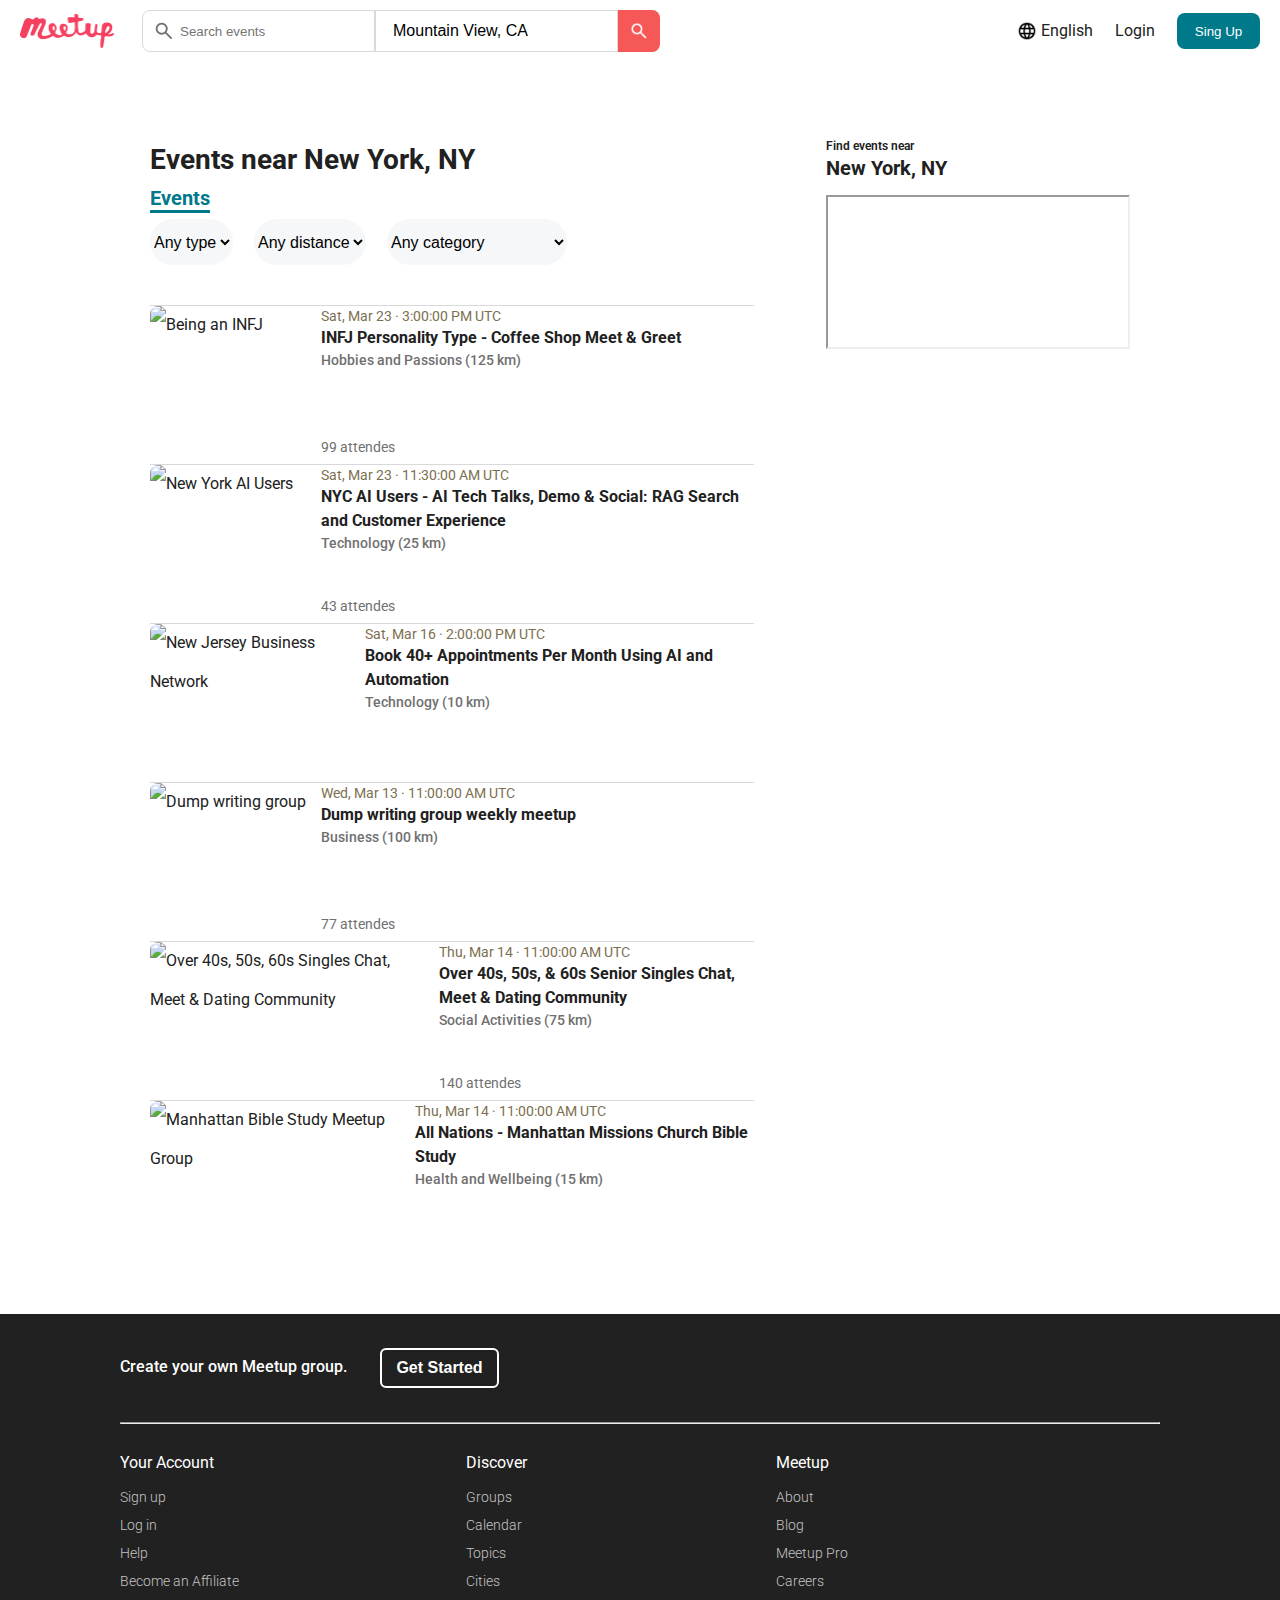
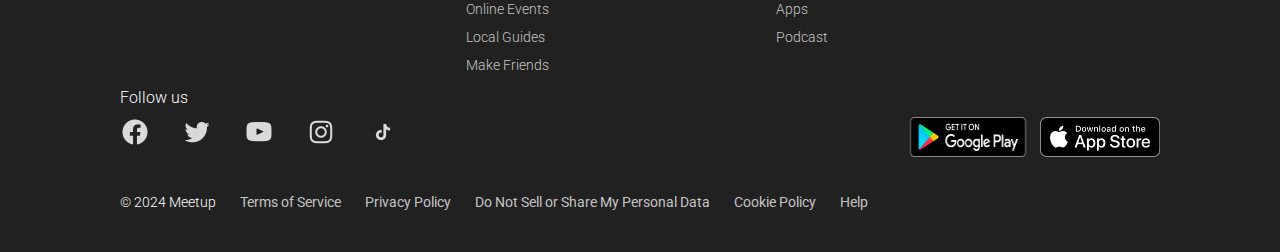
==== import.html @ 2535afd2 "finish  project" ====
<!DOCTYPE html>
<html lang="en">
  <head>
    <meta charset="UTF-8" />
    <meta name="viewport" content="width=device-width, initial-scale=1.0" />
    <title>Document</title>
    <link rel="preconnect" href="https://fonts.googleapis.com" />
    <link rel="preconnect" href="https://fonts.gstatic.com" crossorigin />
    <link
      href="https://fonts.googleapis.com/css2?family=Roboto:ital,wght@0,100;0,300;0,400;0,500;0,700;0,900;1,100;1,300;1,400;1,500;1,700;1,900&display=swap"
      rel="stylesheet"
    />

    <link rel="stylesheet" href="styles/import.css" />
  </head>
  <body>
    <header class="header">
      <div class="div_logo">
        <a class="logo_img" href="./index.html">
          <img
            class="logo_meet"
            src="immages/header_img/logo.png"
            width="94"
            height="34"
            alt="meet_img"
          />
        </a>
      </div>

      <form class="search_form" action="">
        <input
          class="search_events"
          type="search"
          placeholder="Search events"
        />
        <input class="search_ort" type="search" value="Mountain View, CA" />
        <button class="btn_search" type="submit">
          <img
            src="immages/header_img/search_white.png"
            width="20"
            height="20"
            alt="search"
          />
        </button>
      </form>

      <ul class="user_actions">
        <li class="lanuage_a">
          <img
            src="immages/header_img/language.png"
            width="20"
            height="20"
            alt="world"
          />
          <a href="#">English</a>
        </li>
        <li>
          <a href="#">Login</a>
        </li>
        <li>
          <button class="singup_btn">Sing Up</button>
        </li>
      </ul>
    </header>

    <div class="main">
      <section class="section_events">
        <div class="event_filter">
          <h1>Events near New York, NY</h1>
          <a href="#">Events</a>
          <div>
            <select class="type_filter" name="cars">
              <option value="any">Any type</option>
              <option value="online">Online</option>
              <option value="offline">Offline</option>
            </select>
            <select class="filter_distance" name="cars">
              <option value="any">Any distance</option>
              <option value="10">10 km</option>
              <option value="15">15 km</option>
              <option value="25">25 km</option>
              <option value="50">50 km</option>
              <option value="75">75 km</option>
              <option value="100">100 km</option>
              <option value="125">125 km</option>
            </select>
            <select class="category_filter">
              <option value="any">Any category</option>
              <option value="Hobbies and Passions">Hobbies and Passions</option>
              <option value="Technology">Technology</option>
              <option value="Passions">Passions</option>
              <option value="Social Activities">Social Activities</option>
              <option value="Health and Wellbeing">Health and Wellbeing</option>
              <option value="Business">Business</option>
            </select>
          </div>
          <div class="events_container_new"></div>
        </div>
      </section>
      <div class="map">
        <p>Find events near</p>
        <h2>New York, NY</h2>
        <iframe
          src="https://www.google.com/maps/embed?pb=!1m18!1m12!1m3!1d193596.00926283043!2d-74.14448375693838!3d40.69737092625127!2m3!1f0!2f0!3f0!3m2!1i1024!2i768!4f13.1!3m3!1m2!1s0x89c24fa5d33f083b%3A0xc80b8f06e177fe62!2sNew%20York%2C%20NY%2C%20USA!5e0!3m2!1sen!2sde!4v1722026870345!5m2!1sen!2sde"
          allowfullscreen=""
          loading="lazy"
          referrerpolicy="no-referrer-when-downgrade"
        ></iframe>
      </div>
    </div>

    <footer>
      <div class="footer_container">
        <div class="footer_div">
          <h3>Create your own Meetup group.</h3>
          <button>Get Started</button>
        </div>
        <hr />
        <div class="links_footer">
          <div class="links_div your_account">
            <h3>Your Account</h3>
            <a href="#">Sign up</a>
            <a href="#">Log in</a>
            <a href="#">Help</a>
            <a href="#">Become an Affiliate</a>
          </div>
          <div class="links_div discover">
            <h3>Discover</h3>

            <a href="#">Groups</a>
            <a href="#">Calendar</a>
            <a href="#">Topics</a>
            <a href="#">Cities</a>
            <a href="#">Online Events</a>
            <a href="#">Local Guides</a>
            <a href="#">Make Friends</a>
          </div>
          <div class="links_div meetup">
            <h3>Meetup</h3>
            <a href="#">About</a>
            <a href="#">Blog</a>
            <a href="#">Meetup Pro</a>
            <a href="#">Careers</a>
            <a href="#">Apps</a>
            <a href="#">Podcast</a>
          </div>
        </div>

        <div class="app_footer">
          <h3 class="social_apps_p">Follow us</h3>
          <div class="login_apps_footer">
            <div class="social_apps">
              <a href="#">
                <img
                  src="immages/social/facebook.png"
                  width="30"
                  height="30"
                  alt="facebook_ic"
                />
              </a>
              <a href="#">
                <img
                  src="immages/social/Twitter.png"
                  width="30"
                  height="30"
                  alt="twitter_ic"
                />
              </a>
              <a href="#">
                <img
                  src="immages/social/YouTube.png"
                  width="30"
                  height="30"
                  alt="YouTube_ic"
                />
              </a>
              <a href="#">
                <img
                  src="immages/social/inst.png"
                  width="30"
                  height="30"
                  alt="insta_ic"
                />
              </a>
              <a href="#">
                <img
                  src="immages/social/tiktok.png"
                  width="30"
                  height="30"
                  alt="tiktok_ic"
                />
              </a>
            </div>

            <div class="download">
              <a href="#">
                <img
                  src="immages/social/download_google.png"
                  width="120"
                  height="40"
                  alt="download_google_ic"
                />
              </a>
              <a href="#">
                <img
                  src="immages/social/download_app_store.png"
                  width="120"
                  height="40"
                  alt="app_store_ic"
                />
              </a>
            </div>
          </div>
        </div>
        <div class="coocies_and_help_links">
          <h3>© 2024 Meetup</h3>

          <a href="#">Terms of Service</a>
          <a href="#">Privacy Policy</a>
          <a href="#">Do Not Sell or Share My Personal Data</a>
          <a href="#">Cookie Policy</a>
          <a href="#">Help</a>
        </div>
      </div>
    </footer>

    <script type="module" src="js/event.js"></script>
  </body>
</html>
---- styles/import.css ----
@import url("header.css");
@import url("footer.css");
@import url("import_two.css");

* {
  margin: 0;
  padding: 0;
  box-sizing: border-box;
}
body {
  color: rgba(33, 33, 33, 1);
  font-size: 16px;
  line-height: 2.4;
  font-family: "Roboto", sans-serif;
  margin: 0 auto;
}
button {
  cursor: pointer;
}
a {
  text-decoration: none;
  color: inherit;
}
a:hover {
  color: brown;
  text-decoration: solid;
  font-weight: 500;
  background-color: antiquewhite;
  padding: 2px;
}
ul {
  list-style: none;
}

.main_container {
  max-width: 1200px;
  display: flex;
  flex-direction: column;
  margin: 0 auto;
}

@media (max-width: 1440px) {
  section {
    width: 100%;
  }
}

@media (max-width: 1230px) {
  h3 {
    font-size: 30px;
    line-height: 35px;
  }
}
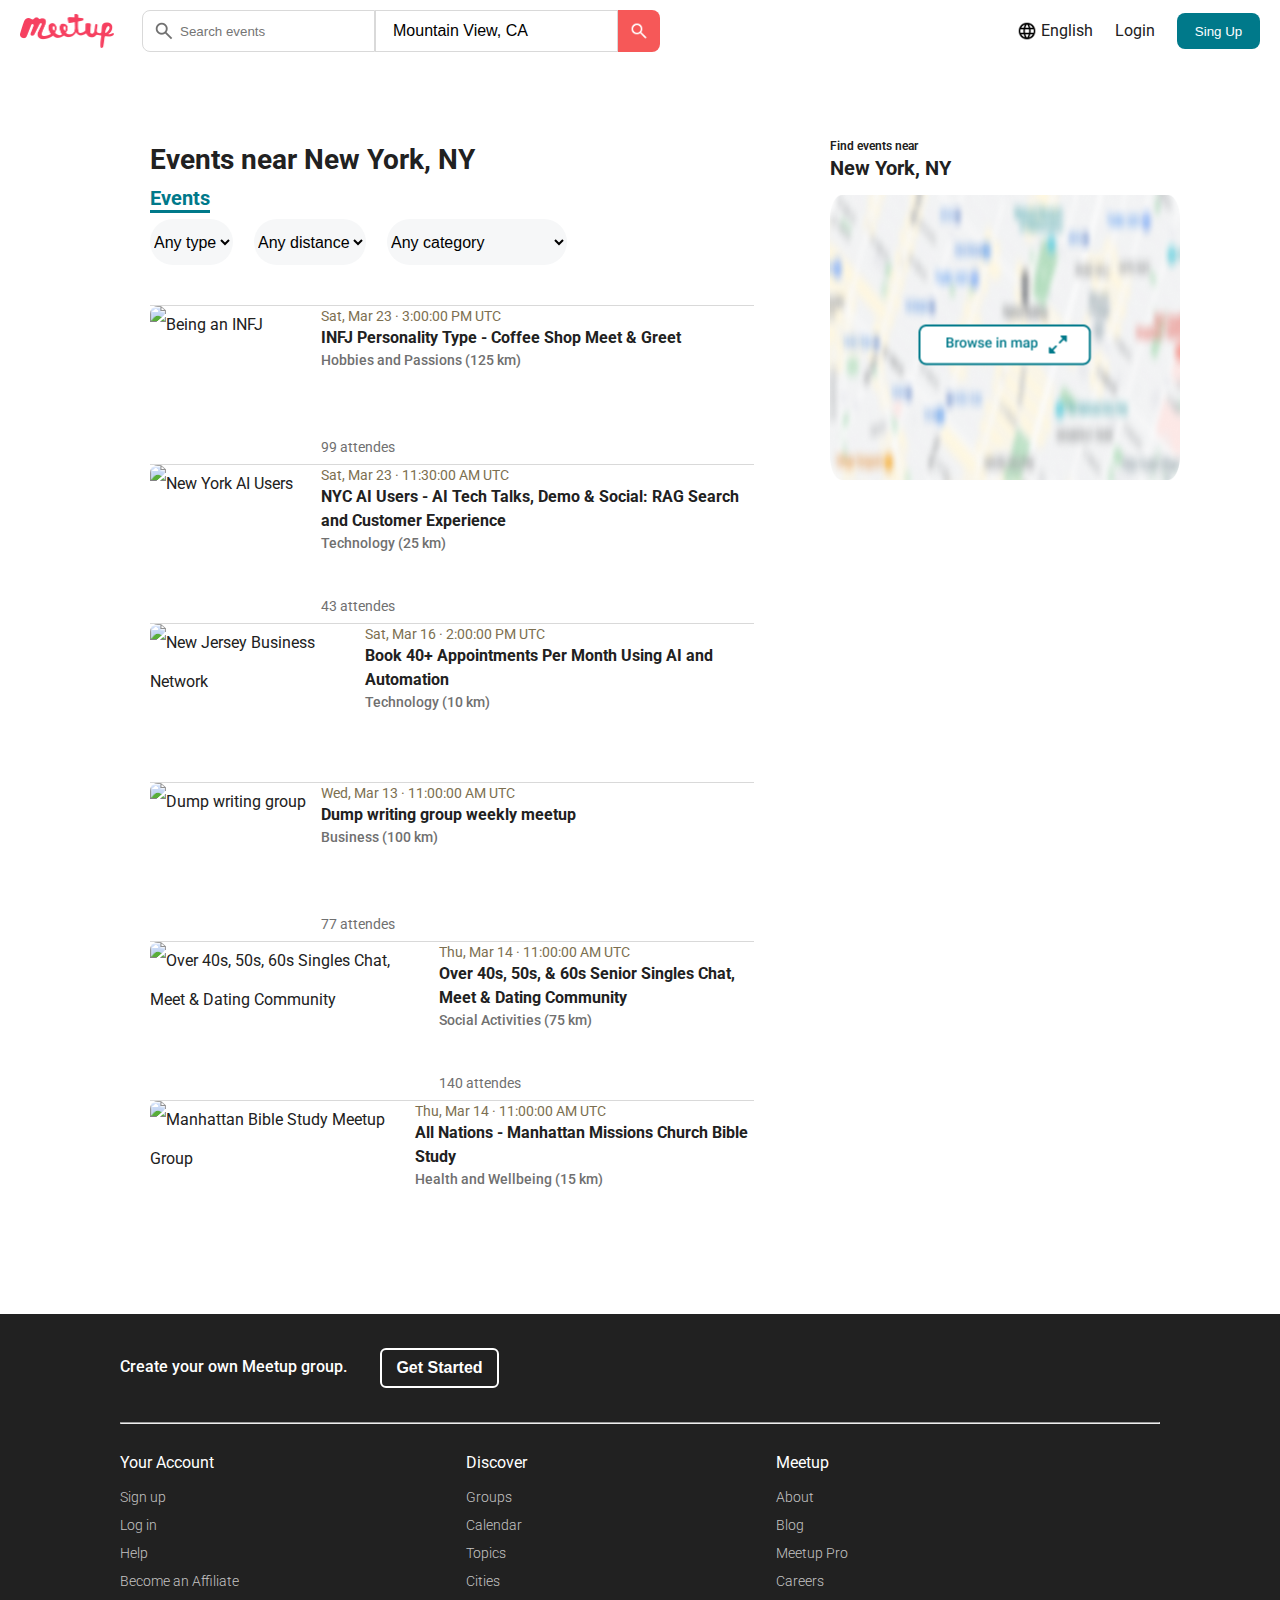
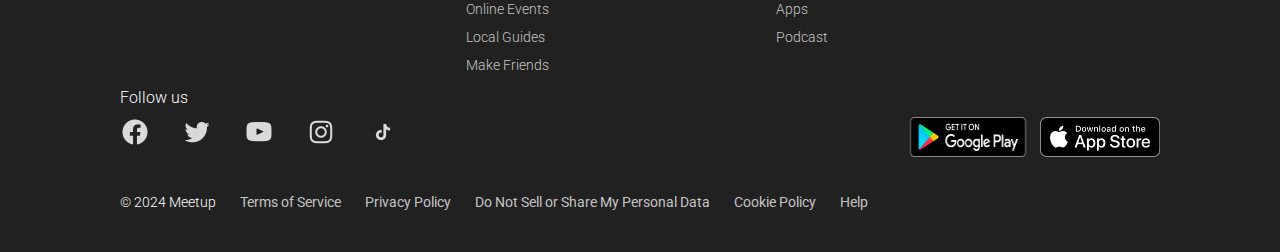
==== commit af845a69: "finish2" ====
--- a/import.html
+++ b/import.html
@@ -100,12 +100,10 @@
       <div class="map">
         <p>Find events near</p>
         <h2>New York, NY</h2>
-        <iframe
-          src="https://www.google.com/maps/embed?pb=!1m18!1m12!1m3!1d193596.00926283043!2d-74.14448375693838!3d40.69737092625127!2m3!1f0!2f0!3f0!3m2!1i1024!2i768!4f13.1!3m3!1m2!1s0x89c24fa5d33f083b%3A0xc80b8f06e177fe62!2sNew%20York%2C%20NY%2C%20USA!5e0!3m2!1sen!2sde!4v1722026870345!5m2!1sen!2sde"
-          allowfullscreen=""
-          loading="lazy"
-          referrerpolicy="no-referrer-when-downgrade"
-        ></iframe>
+        <div class="map_img_div">
+          <img class="img_map" src="immages/map.png" alt="map" />
+          <img class="btn_map" src="immages/btn_map.png" alt="btn-map" />
+        </div>
       </div>
     </div>
 
